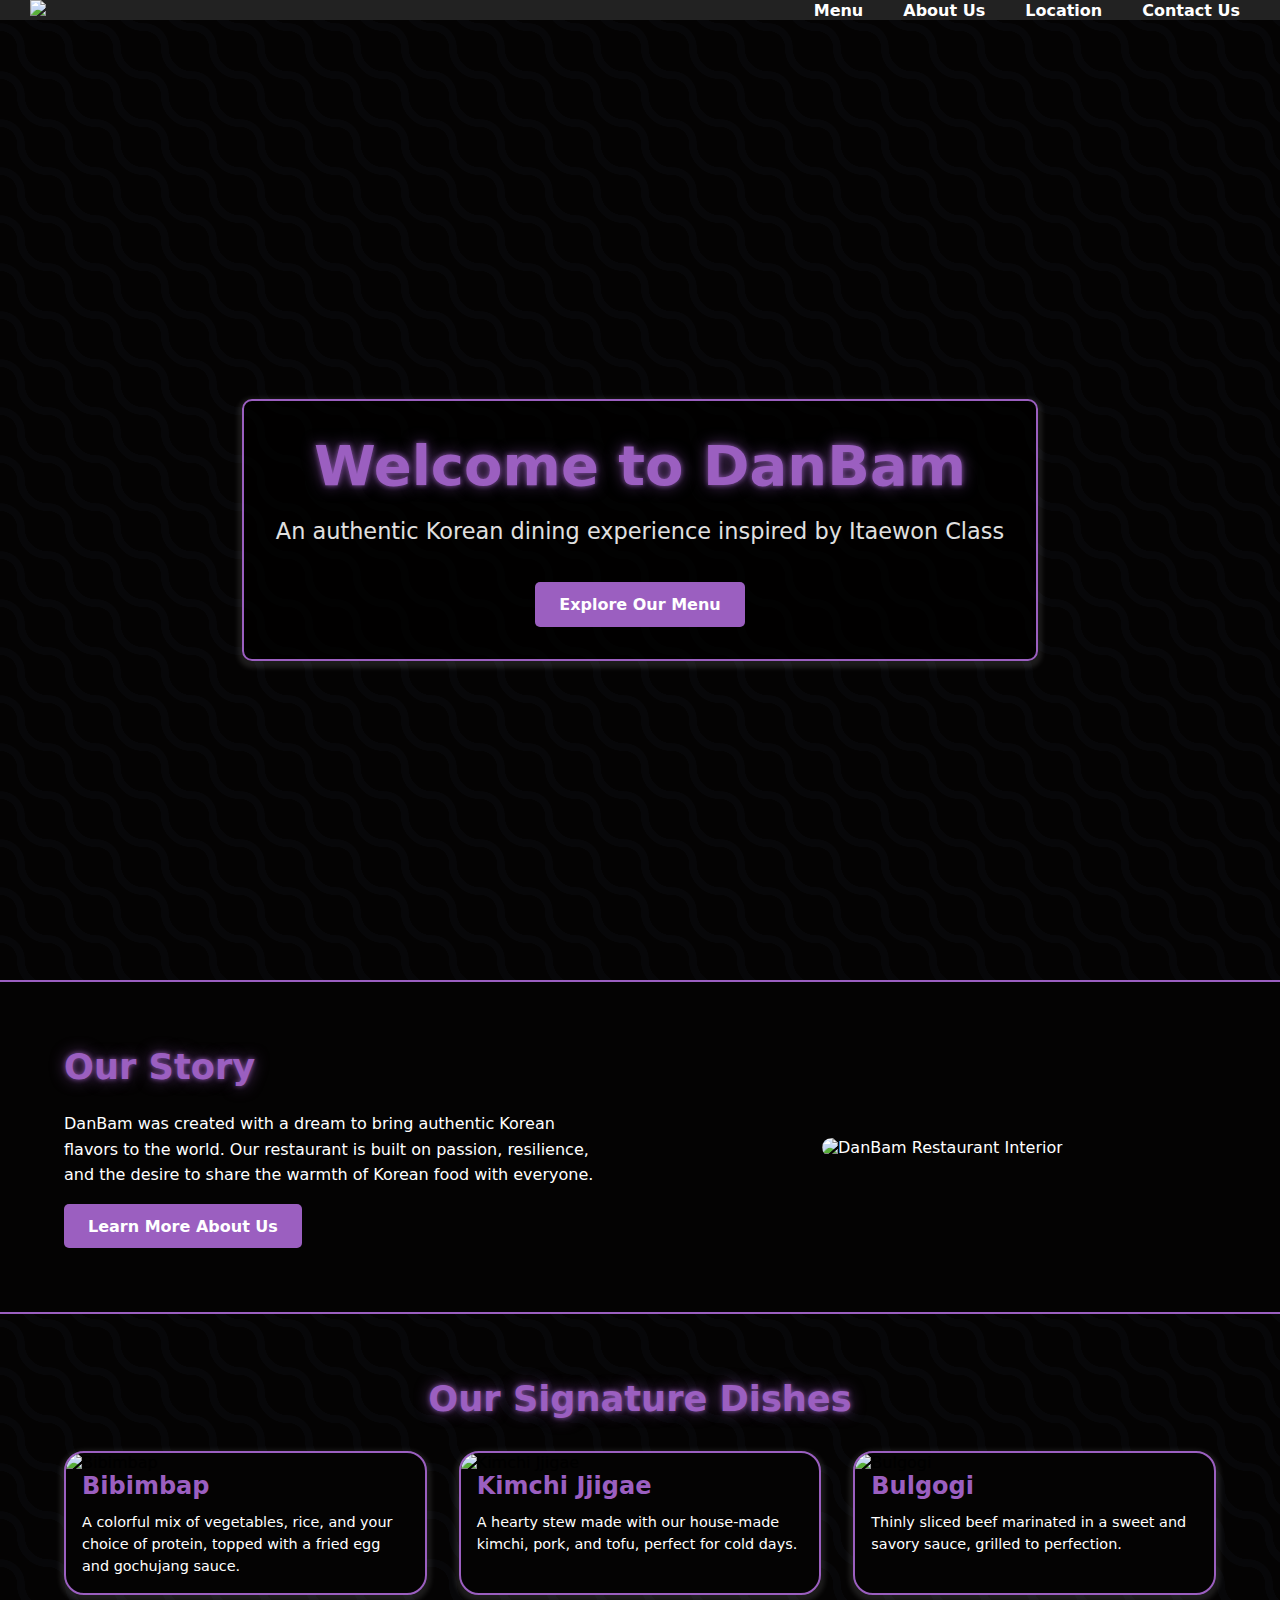
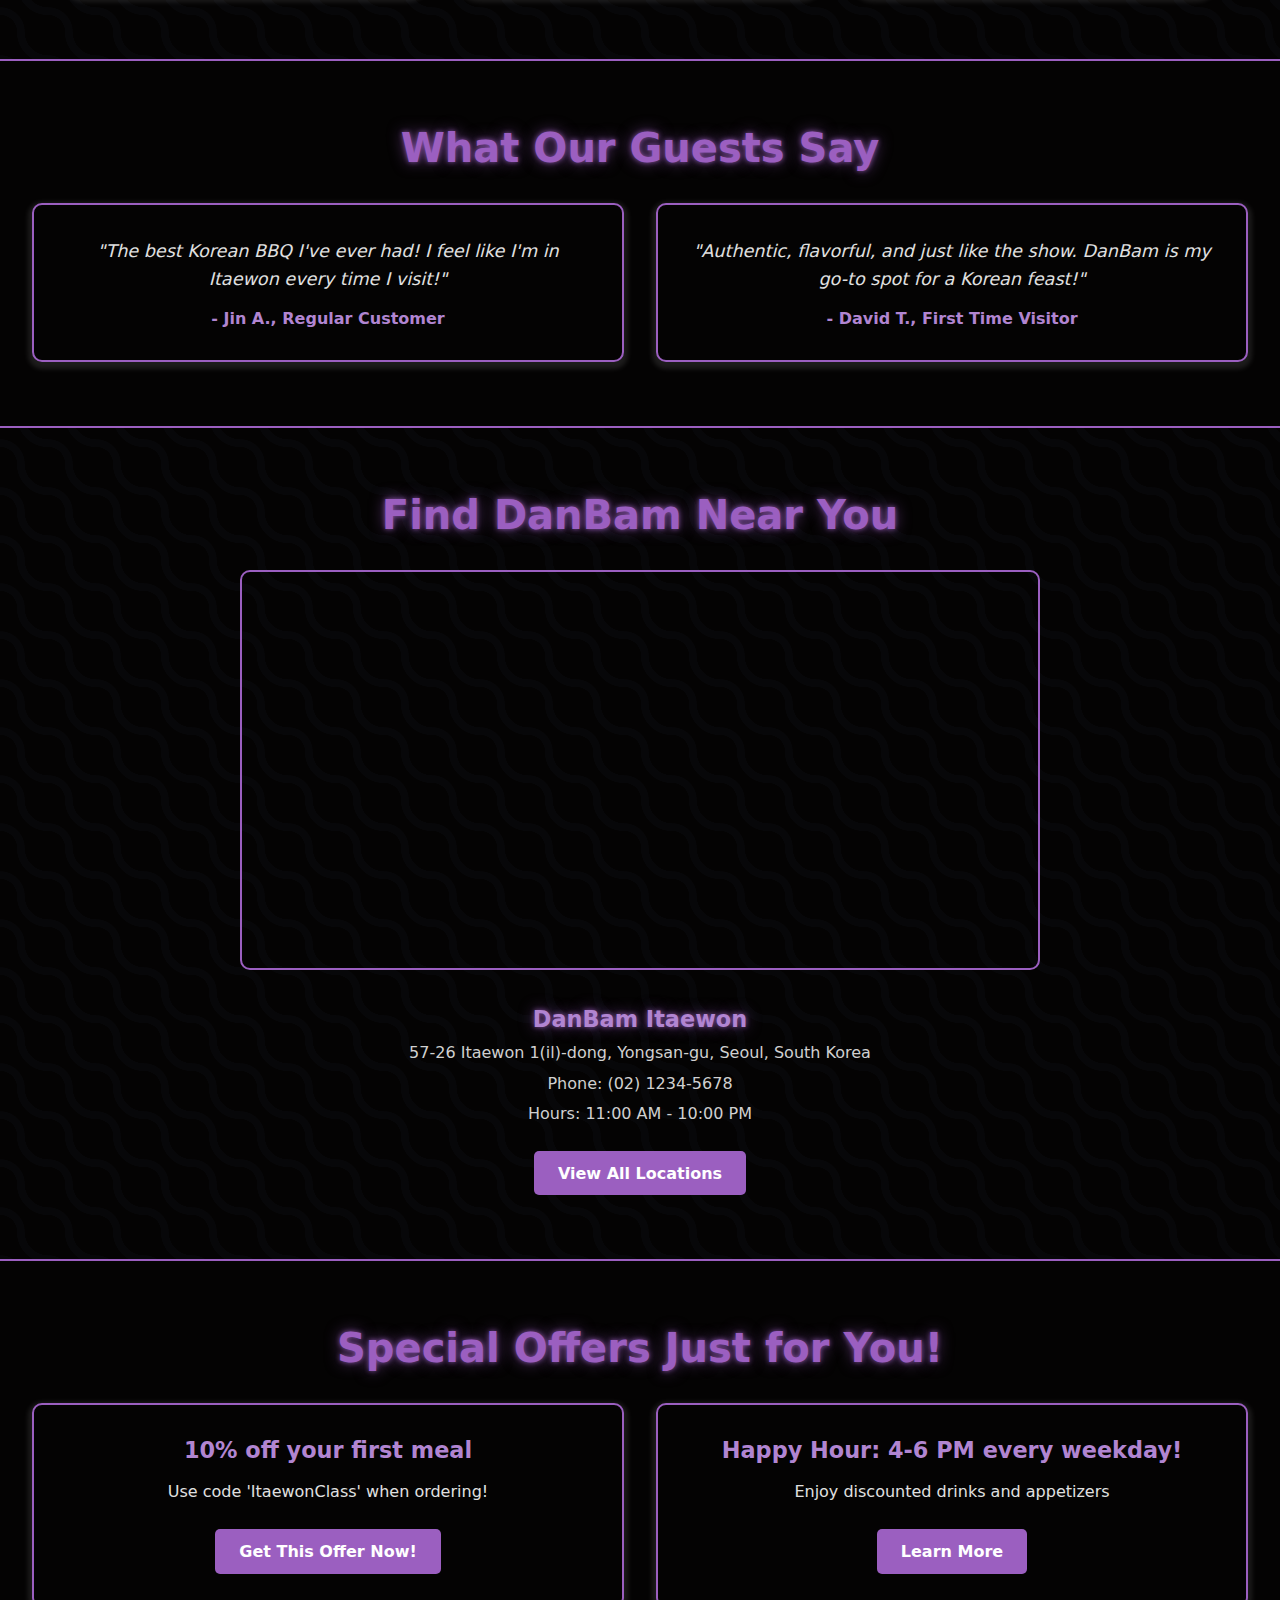
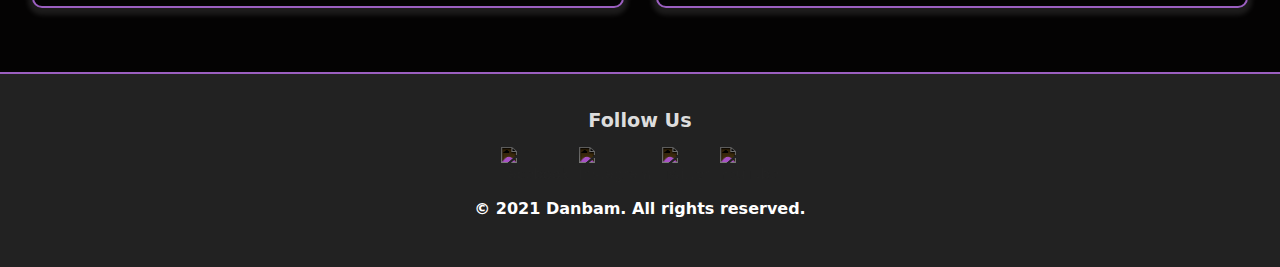
==== index.html @ fc8a7297 "first commit" ====
<!DOCTYPE html>
<html lang="en">
  <head>
    <meta charset="UTF-8" />
    <meta name="viewport" content="width=device-width, initial-scale=1.0" />
    <link rel="stylesheet" href="Style/global.css" />
    <link rel="stylesheet" href="Style/home.css" />
    <link rel="shortcut icon" href="Assets/logo/Danbam Logo.svg" />
    <script src="script/toggleMenu.js" defer></script>
    <script src="https://code.jquery.com/jquery-3.6.0.min.js"></script>
    <script src="https://unpkg.com/lenis@1.1.16/dist/lenis.min.js"></script>
    <title>Danbam</title>
  </head>
  <body>
    <header>
      <div class="logo">
        <a href="index.html">
          <img src="assets/logo/Danbam Logo.svg" />
        </a>
      </div>
      <button class="menu-toggle" aria-label="Toggle navigation">
        <img src="Assets/icon/menu.svg" alt="Menu Icon" />
      </button>
      <nav class="nav-container">
        <ul class="nav-menu">
          <li>
            <a href="menu.html">Menu</a>
            <ul class="dropdown">
              <li><a href="main-dish.html">Main Dish</a></li>
              <li><a href="desserts.html">Desserts</a></li>
              <li><a href="beverages.html">Beverages</a></li>
            </ul>
          </li>
          <li><a href="about.html">About Us</a></li>
          <li><a href="location.html">Location</a></li>
          <li><a href="contact.html">Contact Us</a></li>
        </ul>
      </nav>
    </header>
    <main>
      <section class="hero">
        <div class="hero-content">
          <h1>Welcome to DanBam</h1>
          <p>An authentic Korean dining experience inspired by Itaewon Class</p>
          <a href="menu.html" class="cta-button">Explore Our Menu</a>
        </div>
      </section>
      <section id="story" class="story">
        <div class="story-content">
          <h2>Our Story</h2>
          <p>
            DanBam was created with a dream to bring authentic Korean flavors to
            the world. Our restaurant is built on passion, resilience, and the
            desire to share the warmth of Korean food with everyone.
          </p>
          <a href="about.html" class="cta-button">Learn More About Us</a>
        </div>
        <div class="story-image">
          <img
            src="Assets/homepage/Our Team.svg"
            alt="DanBam Restaurant Interior" />
        </div>
      </section>
      <section class="signature-dishes">
        <h2>Our Signature Dishes</h2>
        <div class="dish-carousel">
          <div class="dish-card">
            <img src="assets/menu/Bibimbap.svg" alt="Bibimbap" />
            <h3>Bibimbap</h3>
            <p>
              A colorful mix of vegetables, rice, and your choice of protein,
              topped with a fried egg and gochujang sauce.
            </p>
          </div>
          <div class="dish-card">
            <img src="Assets/menu/Kimchi Jjigae.svg" alt="Kimchi Jjigae" />
            <h3>Kimchi Jjigae</h3>
            <p>
              A hearty stew made with our house-made kimchi, pork, and tofu,
              perfect for cold days.
            </p>
          </div>
          <div class="dish-card">
            <img src="Assets/menu/Bulgogi.svg" alt="Bulgogi" />
            <h3>Bulgogi</h3>
            <p>
              Thinly sliced beef marinated in a sweet and savory sauce, grilled
              to perfection.
            </p>
          </div>
        </div>
      </section>
      <section id="testimonials" class="testimonials">
        <h2>What Our Guests Say</h2>
        <div class="testimonial-grid">
          <div class="testimonial">
            <p>
              "The best Korean BBQ I've ever had! I feel like I'm in Itaewon
              every time I visit!"
            </p>
            <span class="author">- Jin A., Regular Customer</span>
          </div>
          <div class="testimonial">
            <p>
              "Authentic, flavorful, and just like the show. DanBam is my go-to
              spot for a Korean feast!"
            </p>
            <span class="author">- David T., First Time Visitor</span>
          </div>
        </div>
      </section>
      <section id="locations" class="locations">
        <h2>Find DanBam Near You</h2>
        <div class="location-content">
          <div class="map">
            <iframe
              class="map-location"
              src="https://www.google.com/maps/embed?pb=!1m18!1m12!1m3!1d3163.8731368677613!2d126.98427758425261!3d37.53448769997188!2m3!1f0!2f0!3f0!3m2!1i1024!2i768!4f13.1!3m3!1m2!1s0x357ca2362b698457%3A0xafc4935888e3b85f!2s1%2C%2057-26%20Itaewon-dong%2C%20Yongsan%20District%2C%20Seoul%2C%20South%20Korea!5e0!3m2!1sen!2sid!4v1731831829047!5m2!1sen!2sid"
              allowfullscreen=""
              loading="lazy"></iframe>
          </div>
          <div class="location-list">
            <div class="location">
              <h3>DanBam Itaewon</h3>
              <p>57-26 Itaewon 1(il)-dong, Yongsan-gu, Seoul, South Korea</p>
              <p>Phone: (02) 1234-5678</p>
              <p>Hours: 11:00 AM - 10:00 PM</p>
            </div>
            <a href="location.html" class="cta-button">View All Locations</a>
          </div>
        </div>
      </section>
      <section id="offers" class="offers">
        <h2>Special Offers Just for You!</h2>
        <div class="offer-grid">
          <div class="offer">
            <h3>10% off your first meal</h3>
            <p>Use code 'ItaewonClass' when ordering!</p>
            <a href="#" class="cta-button">Get This Offer Now!</a>
          </div>
          <div class="offer">
            <h3>Happy Hour: 4-6 PM every weekday!</h3>
            <p>Enjoy discounted drinks and appetizers</p>
            <a href="#" class="cta-button">Learn More</a>
          </div>
        </div>
      </section>
    </main>
    <footer>
      <div class="footer-container">
        <div class="footer-section social-media">
          <h4>Follow Us</h4>
          <ul>
            <li>
              <a href="https://www.facebook.com/"
                ><img src="assets/icon/facebook.svg" alt="Facebook"
              /></a>
            </li>
            <li>
              <a href="https://www.instagram.com"
                ><img src="assets/icon/instagram.svg" alt="Instagram"
              /></a>
            </li>
            <li>
              <a href="https://www.twitter.com"
                ><img src="assets/icon/twitter.svg" alt="Twitter"
              /></a>
            </li>
            <li>
              <a href="https://www.youtube.com"
                ><img src="assets/icon/youtube.svg" alt="YouTube"
              /></a>
            </li>
          </ul>
        </div>
      </div>
      <div class="footer-bottom">
        <p>&copy; 2021 Danbam. All rights reserved.</p>
      </div>
    </footer>
  </body>
</html>
---- Style/global.css ----
* {
  margin: 0;
  padding: 0;
  box-sizing: border-box;
}

main {
  flex: 1;
}

html,
body {
  padding-top: 40px;
  height: 100%;
  margin: 0;
  display: flex;
  flex-direction: column;
  font-family: system-ui, -apple-system, BlinkMacSystemFont, "Segoe UI", Roboto,
    Oxygen, Ubuntu, Cantarell, "Open Sans", "Helvetica Neue", sans-serif;
}

body {
  background: radial-gradient(
      circle at bottom left,
      transparent 25%,
      #070709 25.5%,
      #070709 36%,
      transparent 37%,
      transparent 100%
    ),
    radial-gradient(
      circle at top right,
      transparent 34%,
      #070709 34.5%,
      #070709 45.5%,
      transparent 46%,
      transparent 100%
    );
  background-size: 3em 3em;
  background-color: #040303;
  opacity: 1;
}

header {
  position: fixed;
  top: 0;
  left: 0;
  width: 100%;
  z-index: 1000;
  display: flex;
  justify-content: space-between;
  align-items: center;
  padding-left: 30px;
  padding-right: 30px;
  background-color: rgba(34, 34, 34, 1);
  transition: background-color 0.3s;
  color: #fff;
}

header.transparent {
  background-color: transparent;
}

header .logo img {
  max-height: 85px;
  width: auto;
  cursor: pointer;
}

.menu-toggle {
  display: none;
  background-color: #8c52ff;
  border: none;
  border-radius: 100%;
  padding: 10px;
  cursor: pointer;
  width: 50px;
  height: 50px;
  justify-content: center;
  align-items: center;
}

.menu-toggle img {
  width: 24px;
  height: 24px;
  filter: invert(1);
}

.nav-container {
  display: flex;
}

.nav-menu {
  list-style-type: none;
  display: flex;
  gap: 20px;
}

.nav-menu li {
  position: relative;
}

.nav-menu li a {
  color: #fff;
  text-decoration: none;
  font-weight: bold;
  padding: 5px 10px;
  transition: color 0.3s;
}

.nav-menu li a:hover {
  color: #9b5fc0;
}

.nav-menu li .dropdown {
  display: none;
  position: absolute;
  background-color: #333;
  top: 130%;
  left: 0;
  min-width: 160px;
  list-style: none;
  padding: 0;
  border-radius: 4px;
  z-index: 1000;
}

.nav-menu li:hover .dropdown {
  display: block;
}

.nav-menu li .dropdown li a {
  padding: 10px 20px;
  display: block;
  color: #fff;
}

.nav-menu li .dropdown li a:hover {
  background-color: #444;
  color: #9b5fc0;
}

footer {
  background-color: #222;
  color: #fff;
  padding: 30px 15px;
  text-align: center;
  margin-top: auto;
}

.footer-container {
  display: flex;
  justify-content: space-around;
  align-items: flex-start;
  padding: 5px 30px;
}

.footer-section {
  max-width: 200px;
}

.footer-section h4 {
  font-size: 1.2em;
  margin-bottom: 10px;
  color: #ddd;
}

.footer-section ul {
  list-style: none;
  padding: 0;
  font-size: 0.9em;
  line-height: 1.6;
  color: #ddd;
}

.footer-section ul li {
  margin: 5px 0;
}

.footer-section ul li a {
  color: #ddd;
  text-decoration: none;
  transition: color 0.3s;
}

.footer-section ul li a:hover {
  color: #9b5fc0;
}

.social-media ul {
  display: flex;
  justify-content: center;
  gap: 10px;
}

.social-media ul li {
  list-style: none;
}

.social-media ul li a img {
  width: 24px;
  height: 24px;
  filter: invert(1);
  transition: filter 0.3s;
}

.social-media ul li a img:hover {
  filter: invert(30%) sepia(100%) saturate(1000%) hue-rotate(250deg);
}

.footer-bottom {
  text-align: center;
  font-weight: bold;
  font-size: 14px;
}

@media only screen and (max-width: 1080px) {
  .nav-container {
    display: none;
    flex-direction: column;
    align-items: center;
    background-color: #333;
    position: absolute;
    top: 80px;
    right: 30px;
    width: 220px;
    border-radius: 8px;
    box-shadow: 0 4px 8px rgba(0, 0, 0, 0.2);
    padding: 10px;
    z-index: 100;
  }

  .menu-toggle {
    display: flex;
  }

  .nav-container.show {
    display: flex;
  }

  .nav-menu {
    flex-direction: column;
    gap: 5px;
    width: 100%;
  }

  .nav-menu li {
    width: 100%;
  }

  .nav-menu li a {
    color: #fff;
    padding: 5px 10px;
    display: block;
    text-align: left;
  }

  .nav-menu li .dropdown {
    display: block;
    position: static;
    border-radius: 4px;
    width: 100%;
  }

  .nav-menu li .dropdown li a {
    padding: 6px 30px;
    font-weight: normal;
    color: #f4f4f4;
    display: block;
  }

  .nav-menu li .dropdown li a:hover {
    background-color: #555;
    color: #9b5fc0;
  }

  .footer-container {
    flex-direction: column;
    align-items: center;
  }

  .footer-section {
    max-width: 100%;
    text-align: center;
  }
}
---- Style/home.css ----
.hero {
  height: 100vh;
  display: flex;
  align-items: center;
  justify-content: center;
  text-align: center;
  background-image: url("../Assets/homepage/Hero section.svg");
  background-size: cover;
  background-position: center;
  color: #fff;
}

.hero-content {
  background-color: rgba(0, 0, 0, 0.7);
  padding: 2rem;
  border-radius: 10px;
}

.hero h1 {
  font-size: 3.5rem;
  margin-bottom: 1rem;
  color: #9b5fc0;
  text-shadow: 0 0 5px rgba(155, 95, 192, 0.8), 0 0 15px rgba(155, 95, 192, 0.6);
  animation: glowPurple 3s ease-in-out infinite alternate;
}

.hero p {
  font-size: 1.4rem;
  margin-bottom: 2rem;
  color: #e0e0e0;
}

.story {
  display: flex;
  padding: 4rem 5%;
  background-color: #040303;
  color: #fff;
  align-items: center;
  border-top: 2px solid transparent;
  border-bottom: 2px solid transparent;
  border-color: #9b5fc0;
}

.story-content {
  flex: 1;
  padding-right: 5%;
}

.story-image {
  flex: 1;
  max-width: 50%;
  display: flex;
  justify-content: center;
  align-items: center;
}

.story-image img {
  max-width: 100%;
  height: auto;
  border-radius: 10px;
}

.signature-dishes {
  padding: 4rem 5%;
}

.signature-dishes h2 {
  text-align: center;
  margin-bottom: 2rem;
}

.dish-carousel {
  display: grid;
  grid-template-columns: repeat(auto-fit, minmax(200px, 1fr));
  gap: 2rem;
}

.dish-card {
  flex: 0 0 300px;
  background-color: #040303;
  border-radius: 20px;
  overflow: hidden;
  box-shadow: 0 4px 6px rgba(0, 0, 0, 0.1);
}

.dish-card img {
  width: 100%;
  height: 200px;
  object-fit: cover;
}

.dish-card h3,
.dish-card p {
  padding: 0 1rem;
}

.dish-card h3 {
  font-size: 1.5rem;
  color: #9b5fc0;
  margin-bottom: 0.75rem;
}

.dish-card p {
  font-size: 0.9rem;
  line-height: 1.5;
  color: white;
}

.testimonials {
  background-color: #040303;
  padding: 4rem 2rem;
  text-align: center;
  color: #fff;
  border-top: 2px solid transparent;
  border-bottom: 2px solid transparent;
  border-color: #9b5fc0;
}

.testimonials h2 {
  font-size: 2.5rem;
  margin-bottom: 2rem;
  color: #9b5fc0;
}

.testimonial-grid {
  display: grid;
  grid-template-columns: repeat(auto-fit, minmax(300px, 1fr));
  gap: 2rem;
  margin-top: 2rem;
}

.testimonial {
  background-color: #040303;
  padding: 2rem;
  border-radius: 10px;
  box-shadow: 0 4px 6px rgba(0, 0, 0, 0.1);
}

.testimonial p {
  font-size: 1.1rem;
  font-style: italic;
  margin-bottom: 1rem;
  color: #e0e0e0;
}

.testimonial .author {
  font-size: 1rem;
  font-weight: bold;
  color: #b185d1;
}

.locations {
  padding: 4rem 5%;
  color: #fff;
}

.locations h2 {
  font-size: 2.5rem;
  margin-bottom: 2rem;
  color: #9b5fc0;
  text-align: center;
}

.location-content {
  display: flex;
  flex-direction: column;
  align-items: center;
  margin-top: 2rem;
}

.map {
  width: 100%;
  max-width: 800px;
  margin-bottom: 2rem;
}

.map-location {
  width: 100%;
  height: 400px;
  border-radius: 10px;
  border: 2px solid #9b5fc0;
}

.location-list {
  width: 100%;
  max-width: 600px;
  text-align: center;
}

.location {
  margin-bottom: 1.5rem;
}

.location h3 {
  font-size: 1.4rem;
  color: #b185d1;
  margin-bottom: 0.5rem;
  text-shadow: 0 0 5px rgba(155, 95, 192, 0.8), 0 0 15px rgba(155, 95, 192, 0.6);
  animation: glowPurple 3s ease-in-out infinite alternate;
}
.location p {
  font-size: 1rem;
  color: #d0d0d0;
  margin-bottom: 0.3rem;
}

.offers {
  background-color: #040303;
  padding: 4rem 2rem;
  text-align: center;
  color: #fff;
  border-top: 2px solid transparent;
  border-bottom: 2px solid transparent;
  border-color: #9b5fc0;
}

.offers h2 {
  font-size: 2.5rem;
  margin-bottom: 2rem;
  color: #9b5fc0;
}

.offer-grid {
  display: grid;
  grid-template-columns: repeat(auto-fit, minmax(300px, 1fr));
  gap: 2rem;
  margin-top: 2rem;
}

.offer {
  background-color: #040303;
  padding: 2rem;
  border-radius: 10px;
  box-shadow: 0 4px 6px rgba(0, 0, 0, 0.1);
}

.offer h3 {
  font-size: 1.4rem;
  color: #b185d1;
  margin-bottom: 1rem;
}

.offer p {
  font-size: 1rem;
  color: #e0e0e0;
  margin-bottom: 1.5rem;
}

.cta-button {
  display: inline-block;
  background-color: #9b5fc0;
  color: #fff;
  padding: 0.8rem 1.5rem;
  text-decoration: none;
  border-radius: 5px;
  font-weight: bold;
  font-size: 1rem;
  transition: background-color 0.3s ease;
}

.cta-button:hover {
  background-color: #8c52ff;
}

.hero-content,
.dish-card,
.testimonial,
.offer {
  box-shadow: 0 3px 5px 4px rgba(255, 255, 255, 0.1);
  border: 2px solid transparent;
  border-color: #9b5fc0;
  transition: box-shadow 0.3s ease;
}

.hero-content:hover,
.dish-card:hover,
.testimonial:hover,
.offer:hover {
  box-shadow: 0 12px 20px 4px rgba(255, 255, 255, 0.2);
}

h2 {
  font-size: 2.2rem;
  color: #9b5fc0;
  text-shadow: 0 0 5px rgba(155, 95, 192, 0.8), 0 0 15px rgba(155, 95, 192, 0.6);
  animation: glowPurple 3s ease-in-out infinite alternate;
  margin-bottom: 1.5rem;
}

p {
  font-size: 1rem;
  line-height: 1.6;
  margin-bottom: 1rem;
}

@keyframes glowPurple {
  0% {
    text-shadow: 0 0 5px rgba(155, 95, 192, 0.8),
      0 0 15px rgba(155, 95, 192, 0.6);
  }
  50% {
    text-shadow: 0 0 10px rgba(155, 95, 192, 0.8),
      0 0 20px rgba(155, 95, 192, 0.6);
  }
  100% {
    text-shadow: 0 0 5px rgba(155, 95, 192, 0.8),
      0 0 15px rgba(155, 95, 192, 0.6);
  }
}

@media (max-width: 1080px) {
  .dish-card {
    max-width: 250px;
  }

  h2 {
    font-size: 2rem;
  }

  p {
    font-size: 0.95rem;
  }
}

@media (max-width: 768px) {
  .story,
  .location-content {
    flex-direction: column;
    justify-content: center;
  }

  .story-content,
  .story-image,
  .map,
  .location-list {
    width: 100%;
    max-width: 100%;
    margin-right: 0;
    margin-bottom: 2rem;
  }

  .hero h1 {
    font-size: 2rem;
  }

  .hero p {
    font-size: 1rem;
  }

  .story,
  .location-content {
    flex-direction: column;
    align-items: center;
  }

  .story-content,
  .story-image,
  .map,
  .location-list {
    width: 100%;
    max-width: 100%;
    margin-right: 0;
    margin-bottom: 2rem;
  }

  .story-image img {
    max-width: 100%;
    height: auto;
  }

  .location h3,
  .offer h3 {
    font-size: 1.2rem;
  }

  .location p,
  .offer p,
  .testimonial p {
    font-size: 0.9rem;
  }

  .map-location {
    height: 300px;
  }

  .story-image,
  .map {
    max-width: 100%;
  }

  .dish-carousel,
  .testimonial-carousel {
    display: grid;
    grid-template-columns: repeat(auto-fit, minmax(200px, 1fr));
    gap: 1rem;
  }

  .dish-card,
  .testimonial-card {
    max-width: 100%;
  }

  h2 {
    font-size: 1.6rem;
  }

  p {
    font-size: 0.9rem;
  }
}
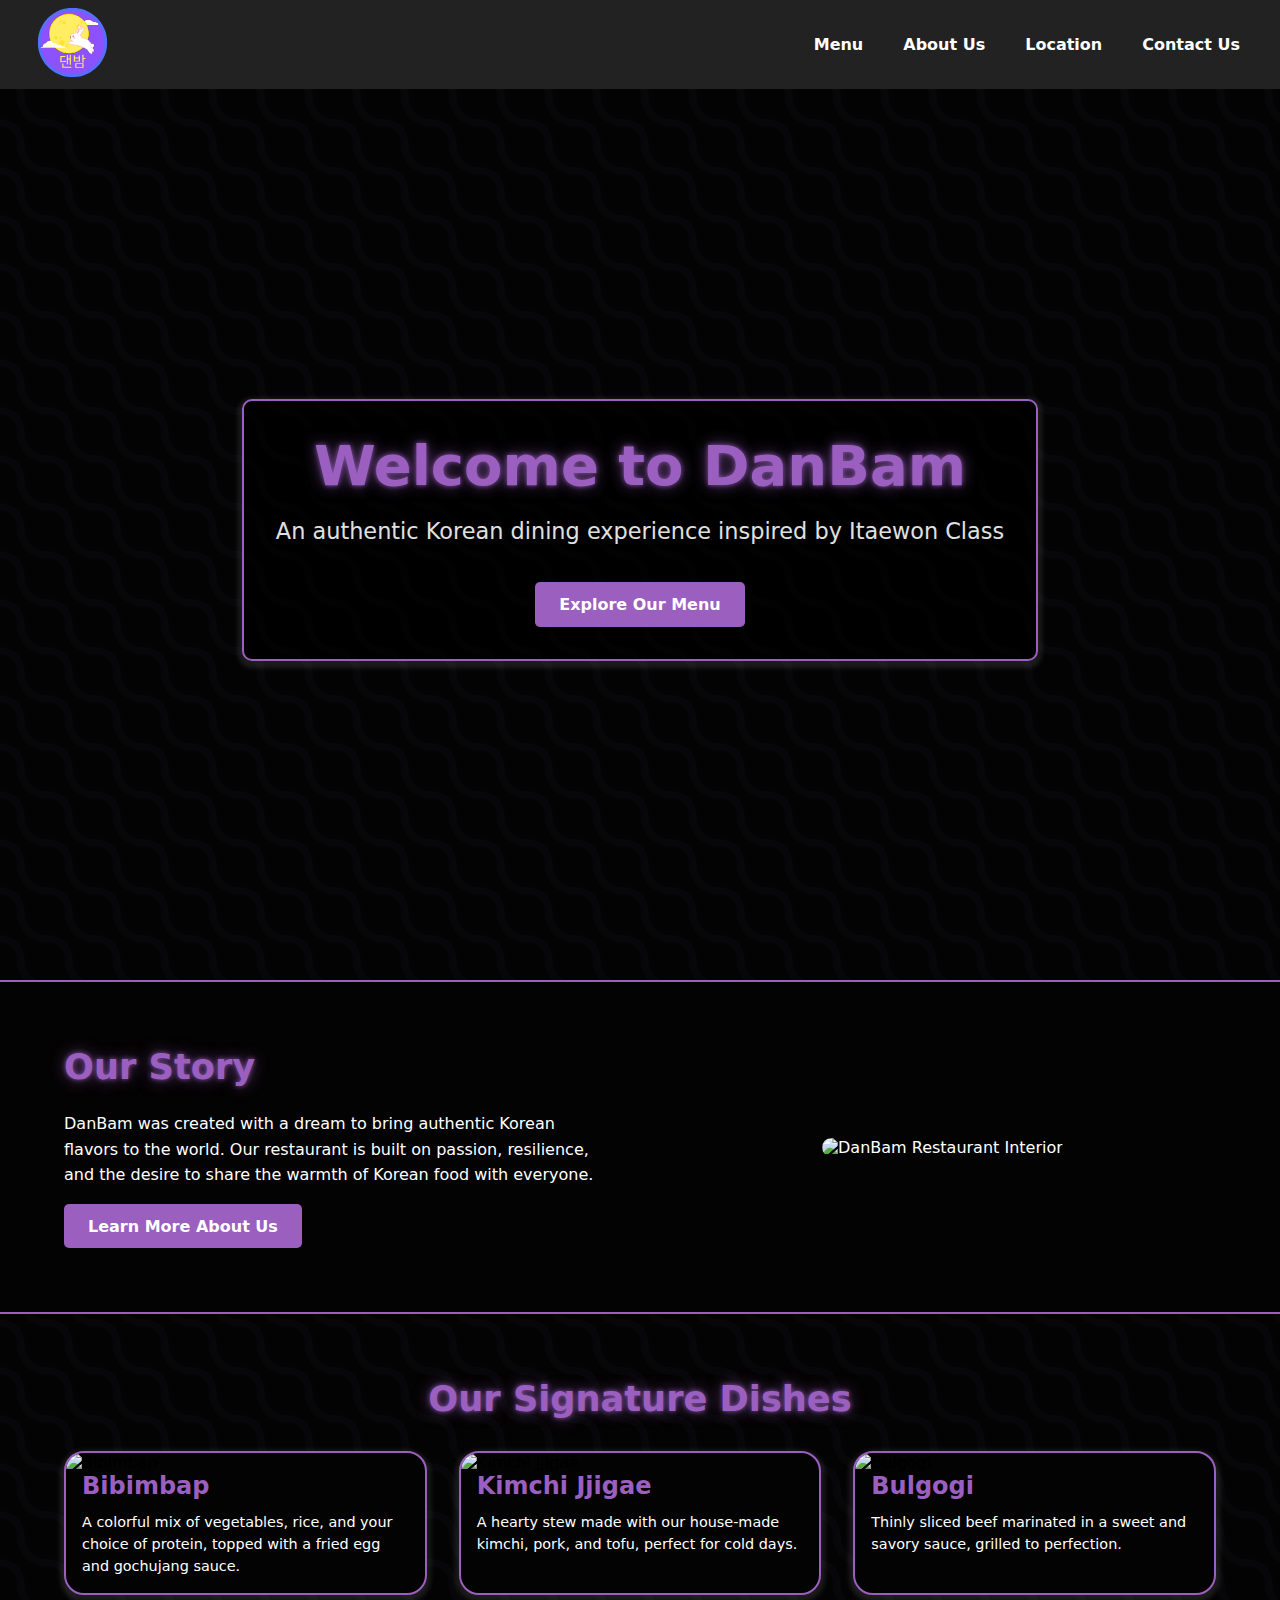
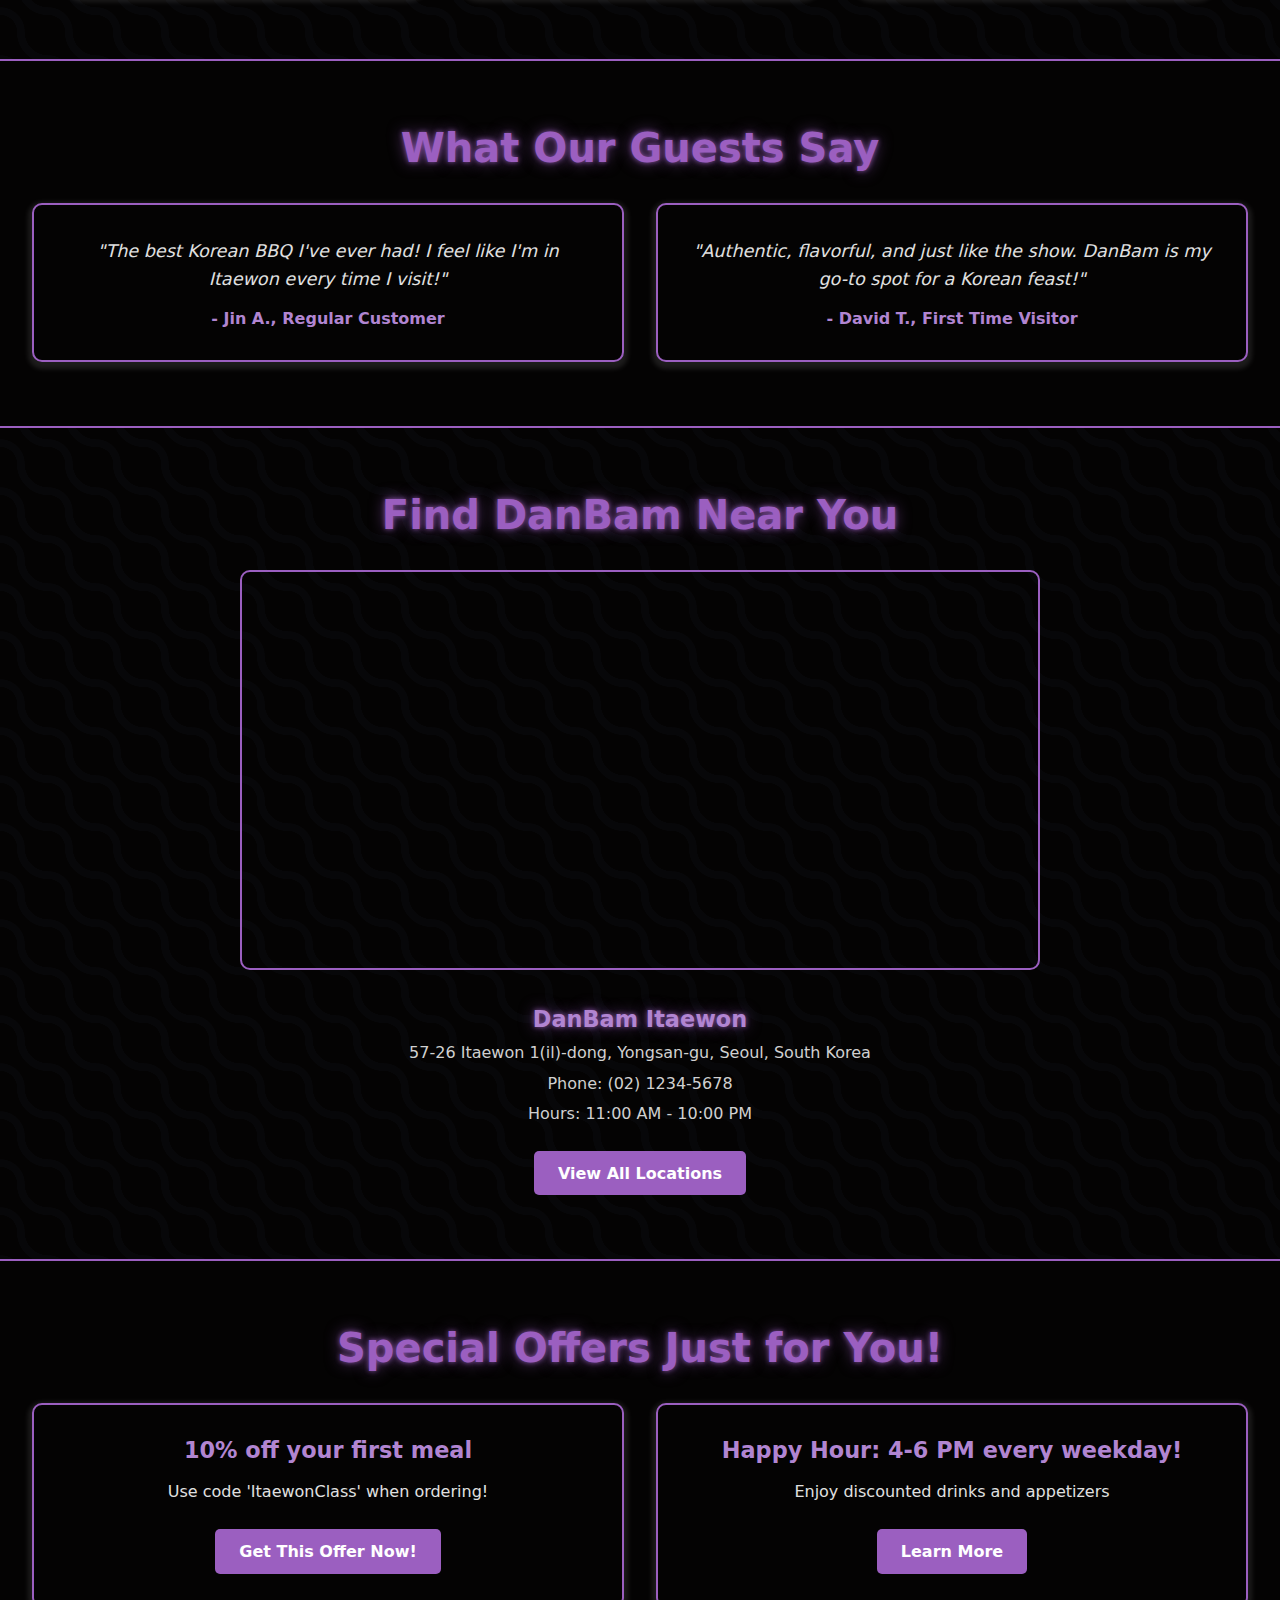
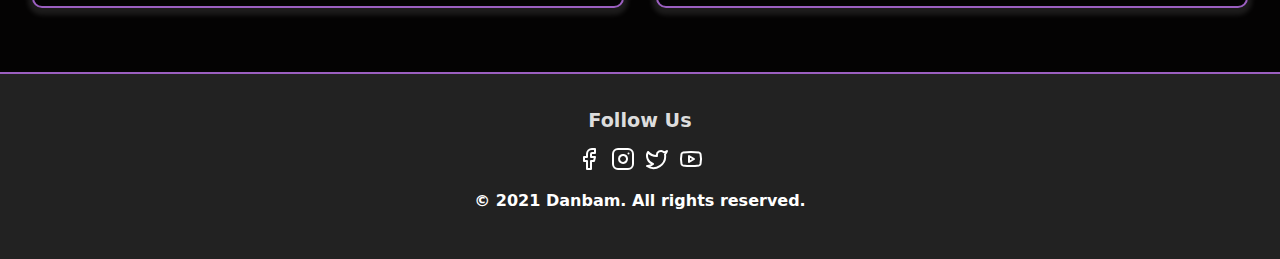
==== commit 02524cef: "Fix assets image" ====
--- a/index.html
+++ b/index.html
@@ -15,7 +15,7 @@
     <header>
       <div class="logo">
         <a href="index.html">
-          <img src="assets/logo/Danbam Logo.svg" />
+          <img src="Assets/logo/Danbam Logo.svg" />
         </a>
       </div>
       <button class="menu-toggle" aria-label="Toggle navigation">
@@ -65,7 +65,7 @@
         <h2>Our Signature Dishes</h2>
         <div class="dish-carousel">
           <div class="dish-card">
-            <img src="assets/menu/Bibimbap.svg" alt="Bibimbap" />
+            <img src="Assets/menu/Bibimbap.svg" alt="Bibimbap" />
             <h3>Bibimbap</h3>
             <p>
               A colorful mix of vegetables, rice, and your choice of protein,
@@ -153,22 +153,22 @@
           <ul>
             <li>
               <a href="https://www.facebook.com/"
-                ><img src="assets/icon/facebook.svg" alt="Facebook"
+                ><img src="Assets/icon/facebook.svg" alt="Facebook"
               /></a>
             </li>
             <li>
               <a href="https://www.instagram.com"
-                ><img src="assets/icon/instagram.svg" alt="Instagram"
+                ><img src="Assets/icon/instagram.svg" alt="Instagram"
               /></a>
             </li>
             <li>
               <a href="https://www.twitter.com"
-                ><img src="assets/icon/twitter.svg" alt="Twitter"
+                ><img src="Assets/icon/twitter.svg" alt="Twitter"
               /></a>
             </li>
             <li>
               <a href="https://www.youtube.com"
-                ><img src="assets/icon/youtube.svg" alt="YouTube"
+                ><img src="Assets/icon/youtube.svg" alt="YouTube"
               /></a>
             </li>
           </ul>
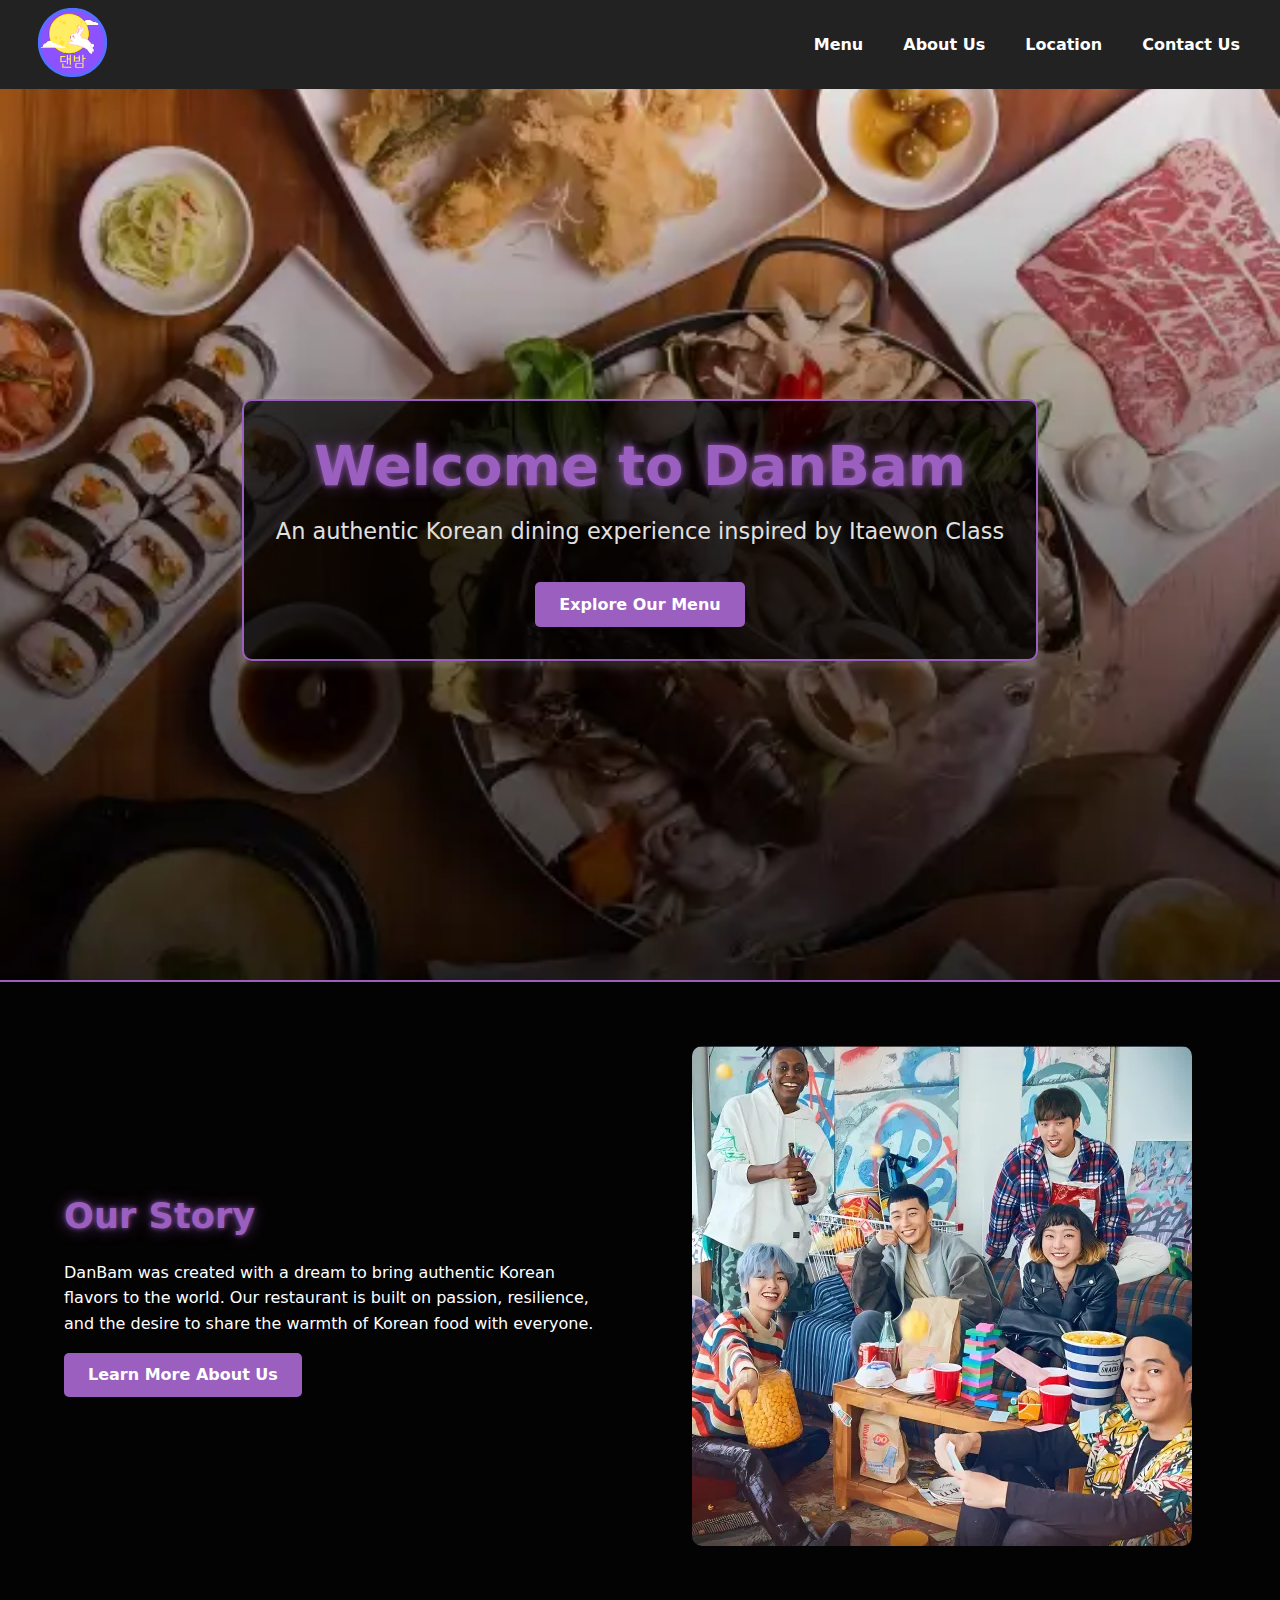
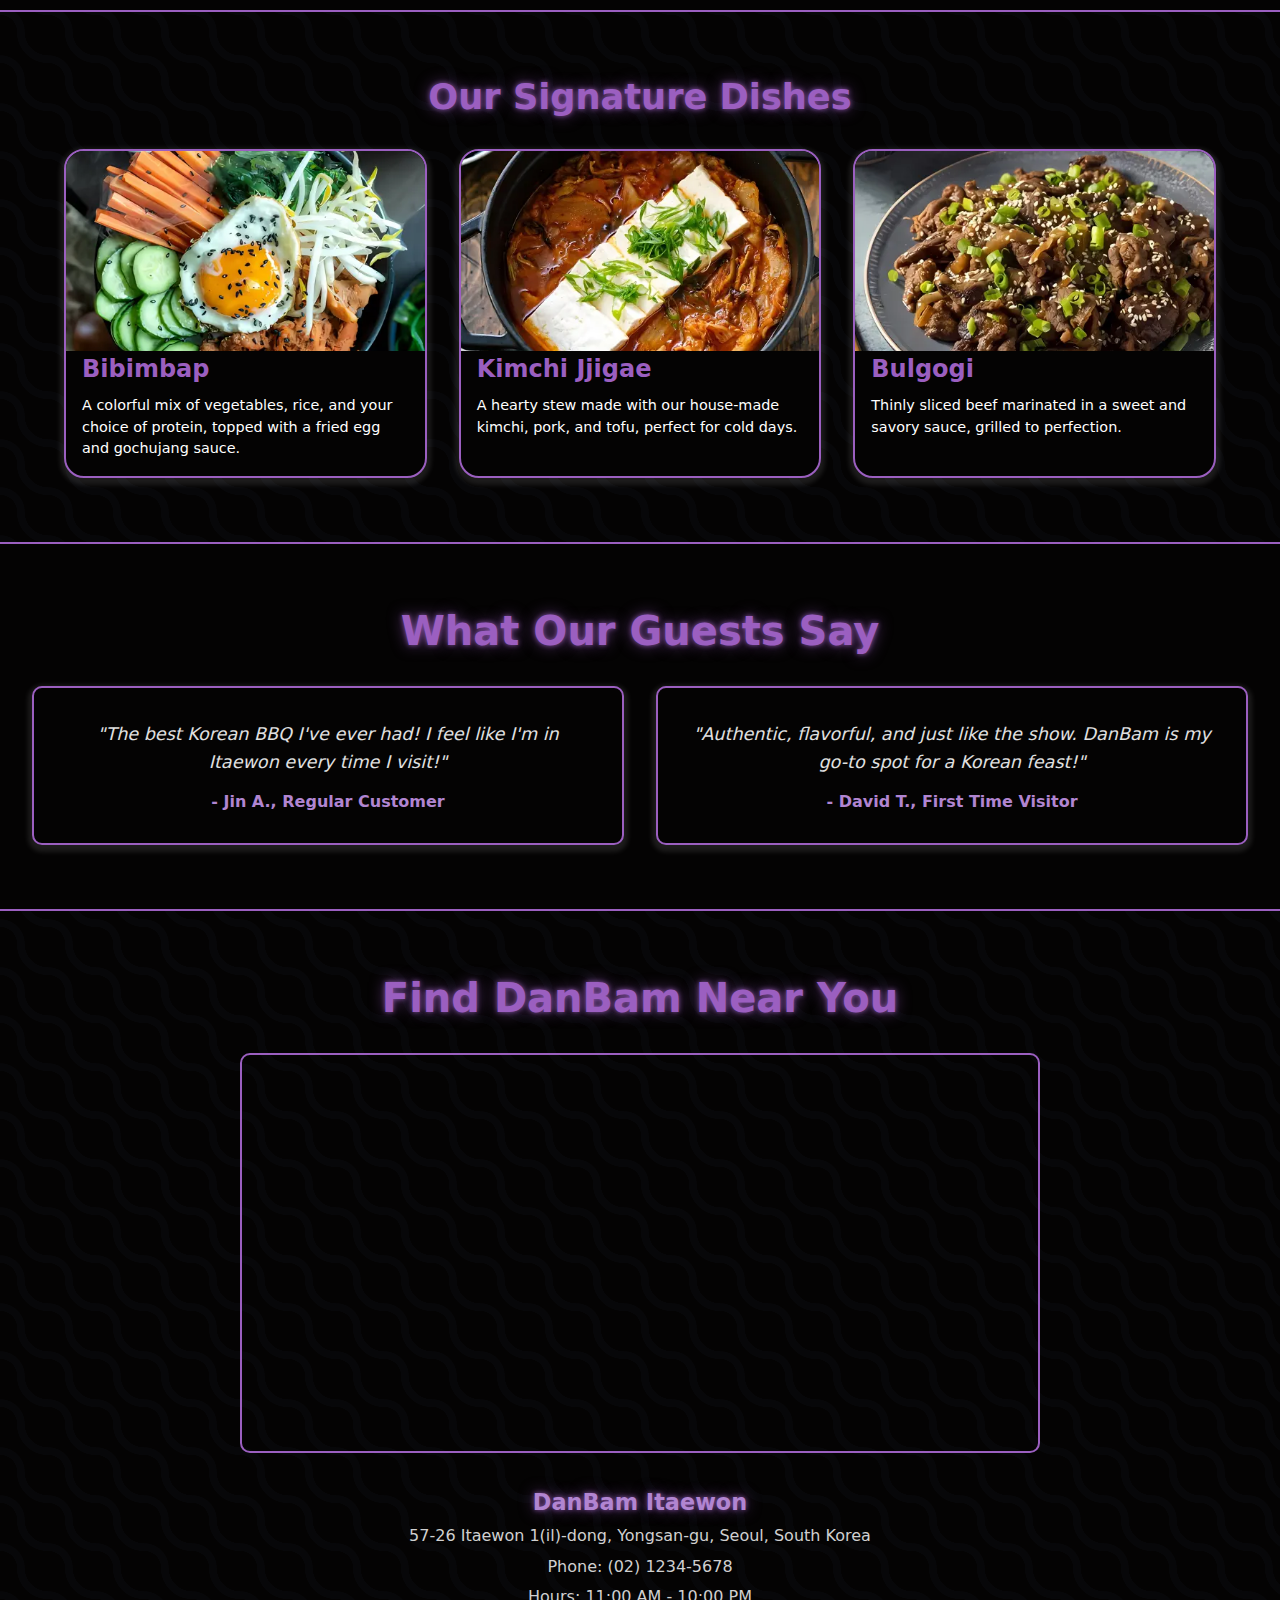
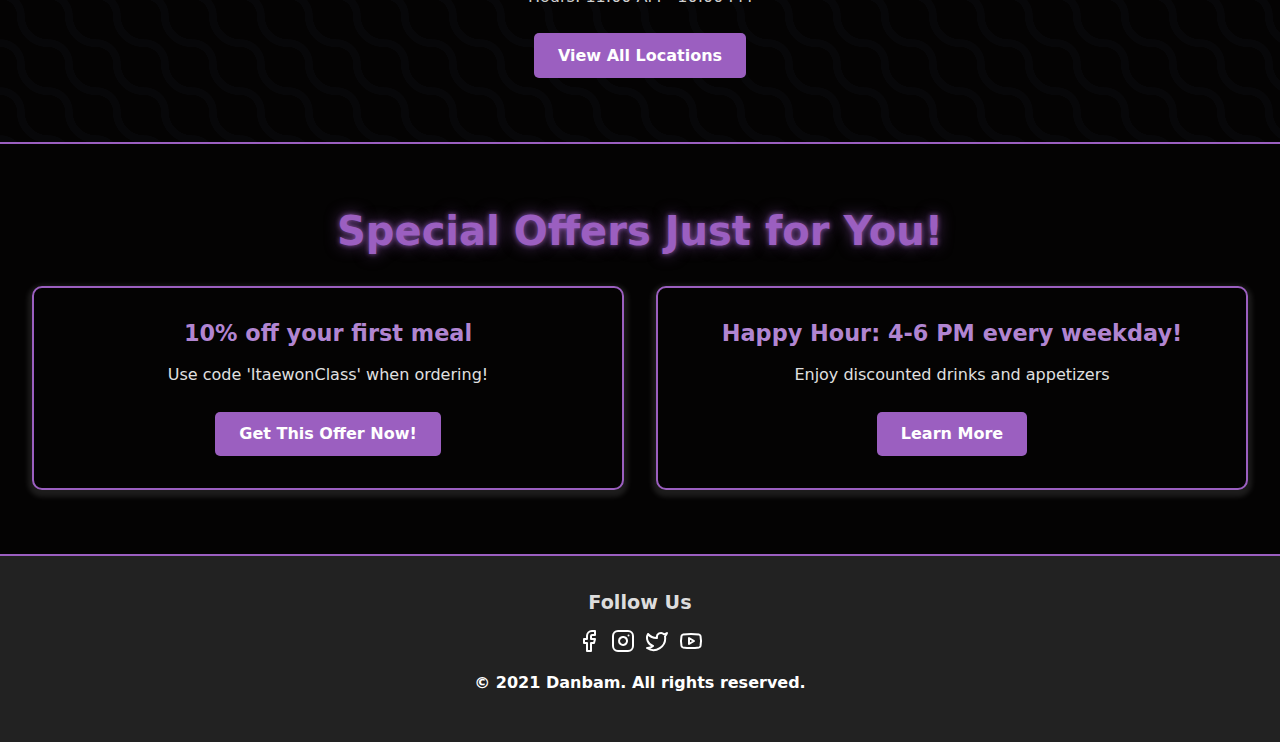
==== commit 745823b2: "Add new WebP images for menu items and update references in HTML and CSS files" ====
--- a/index.html
+++ b/index.html
@@ -8,7 +8,7 @@
     <link rel="shortcut icon" href="Assets/logo/Danbam Logo.svg" />
     <script src="script/toggleMenu.js" defer></script>
     <script src="https://code.jquery.com/jquery-3.6.0.min.js"></script>
-    <script src="https://unpkg.com/lenis@1.1.16/dist/lenis.min.js"></script>
+
     <title>Danbam</title>
   </head>
   <body>
@@ -57,7 +57,7 @@
         </div>
         <div class="story-image">
           <img
-            src="Assets/homepage/Our Team.svg"
+            src="Assets/homepage/Our Team.webp"
             alt="DanBam Restaurant Interior" />
         </div>
       </section>
@@ -65,7 +65,7 @@
         <h2>Our Signature Dishes</h2>
         <div class="dish-carousel">
           <div class="dish-card">
-            <img src="Assets/menu/Bibimbap.svg" alt="Bibimbap" />
+            <img src="Assets/menu/Bibimbap.webp" alt="Bibimbap" />
             <h3>Bibimbap</h3>
             <p>
               A colorful mix of vegetables, rice, and your choice of protein,
@@ -73,7 +73,7 @@
             </p>
           </div>
           <div class="dish-card">
-            <img src="Assets/menu/Kimchi Jjigae.svg" alt="Kimchi Jjigae" />
+            <img src="Assets/menu/Kimchi Jjigae.webp" alt="Kimchi Jjigae" />
             <h3>Kimchi Jjigae</h3>
             <p>
               A hearty stew made with our house-made kimchi, pork, and tofu,
@@ -81,7 +81,7 @@
             </p>
           </div>
           <div class="dish-card">
-            <img src="Assets/menu/Bulgogi.svg" alt="Bulgogi" />
+            <img src="Assets/menu/Bulgogi.webp" alt="Bulgogi" />
             <h3>Bulgogi</h3>
             <p>
               Thinly sliced beef marinated in a sweet and savory sauce, grilled
--- a/Style/global.css
+++ b/Style/global.css
@@ -3,11 +3,9 @@
   padding: 0;
   box-sizing: border-box;
 }
-
 main {
   flex: 1;
 }
-
 html,
 body {
   padding-top: 40px;
@@ -17,8 +15,8 @@
   flex-direction: column;
   font-family: system-ui, -apple-system, BlinkMacSystemFont, "Segoe UI", Roboto,
     Oxygen, Ubuntu, Cantarell, "Open Sans", "Helvetica Neue", sans-serif;
-}
-
+  scroll-behavior: smooth;
+}
 body {
   background: radial-gradient(
       circle at bottom left,
@@ -40,7 +38,6 @@
   background-color: #040303;
   opacity: 1;
 }
-
 header {
   position: fixed;
   top: 0;
@@ -52,21 +49,18 @@
   align-items: center;
   padding-left: 30px;
   padding-right: 30px;
-  background-color: rgba(34, 34, 34, 1);
+  background-color: rgb(34 34 34);
   transition: background-color 0.3s;
   color: #fff;
 }
-
 header.transparent {
-  background-color: transparent;
-}
-
+  background-color: #fff0;
+}
 header .logo img {
   max-height: 85px;
   width: auto;
   cursor: pointer;
 }
-
 .menu-toggle {
   display: none;
   background-color: #8c52ff;
@@ -79,39 +73,32 @@
   justify-content: center;
   align-items: center;
 }
-
 .menu-toggle img {
   width: 24px;
   height: 24px;
   filter: invert(1);
 }
-
 .nav-container {
   display: flex;
 }
-
 .nav-menu {
   list-style-type: none;
   display: flex;
   gap: 20px;
 }
-
 .nav-menu li {
   position: relative;
 }
-
 .nav-menu li a {
   color: #fff;
   text-decoration: none;
-  font-weight: bold;
+  font-weight: 700;
   padding: 5px 10px;
   transition: color 0.3s;
 }
-
 .nav-menu li a:hover {
   color: #9b5fc0;
 }
-
 .nav-menu li .dropdown {
   display: none;
   position: absolute;
@@ -124,22 +111,18 @@
   border-radius: 4px;
   z-index: 1000;
 }
-
 .nav-menu li:hover .dropdown {
   display: block;
 }
-
 .nav-menu li .dropdown li a {
   padding: 10px 20px;
   display: block;
   color: #fff;
 }
-
 .nav-menu li .dropdown li a:hover {
   background-color: #444;
   color: #9b5fc0;
 }
-
 footer {
   background-color: #222;
   color: #fff;
@@ -147,24 +130,20 @@
   text-align: center;
   margin-top: auto;
 }
-
 .footer-container {
   display: flex;
   justify-content: space-around;
   align-items: flex-start;
   padding: 5px 30px;
 }
-
 .footer-section {
   max-width: 200px;
 }
-
 .footer-section h4 {
   font-size: 1.2em;
   margin-bottom: 10px;
   color: #ddd;
 }
-
 .footer-section ul {
   list-style: none;
   padding: 0;
@@ -172,48 +151,39 @@
   line-height: 1.6;
   color: #ddd;
 }
-
 .footer-section ul li {
   margin: 5px 0;
 }
-
 .footer-section ul li a {
   color: #ddd;
   text-decoration: none;
   transition: color 0.3s;
 }
-
 .footer-section ul li a:hover {
   color: #9b5fc0;
 }
-
 .social-media ul {
   display: flex;
   justify-content: center;
   gap: 10px;
 }
-
 .social-media ul li {
   list-style: none;
 }
-
 .social-media ul li a img {
   width: 24px;
   height: 24px;
   filter: invert(1);
   transition: filter 0.3s;
 }
-
 .social-media ul li a img:hover {
   filter: invert(30%) sepia(100%) saturate(1000%) hue-rotate(250deg);
 }
-
 .footer-bottom {
   text-align: center;
-  font-weight: bold;
+  font-weight: 700;
   font-size: 14px;
 }
-
 @media only screen and (max-width: 1080px) {
   .nav-container {
     display: none;
@@ -225,60 +195,50 @@
     right: 30px;
     width: 220px;
     border-radius: 8px;
-    box-shadow: 0 4px 8px rgba(0, 0, 0, 0.2);
+    box-shadow: 0 4px 8px rgb(0 0 0 / 0.2);
     padding: 10px;
     z-index: 100;
   }
-
   .menu-toggle {
     display: flex;
   }
-
   .nav-container.show {
     display: flex;
   }
-
   .nav-menu {
     flex-direction: column;
     gap: 5px;
     width: 100%;
   }
-
   .nav-menu li {
     width: 100%;
   }
-
   .nav-menu li a {
     color: #fff;
     padding: 5px 10px;
     display: block;
     text-align: left;
   }
-
   .nav-menu li .dropdown {
     display: block;
     position: static;
     border-radius: 4px;
     width: 100%;
   }
-
   .nav-menu li .dropdown li a {
     padding: 6px 30px;
-    font-weight: normal;
+    font-weight: 400;
     color: #f4f4f4;
     display: block;
   }
-
   .nav-menu li .dropdown li a:hover {
     background-color: #555;
     color: #9b5fc0;
   }
-
   .footer-container {
     flex-direction: column;
     align-items: center;
   }
-
   .footer-section {
     max-width: 100%;
     text-align: center;
--- a/Style/home.css
+++ b/Style/home.css
@@ -4,48 +4,42 @@
   align-items: center;
   justify-content: center;
   text-align: center;
-  background-image: url("../Assets/homepage/Hero section.svg");
+  background-image: url("../Assets/homepage/Hero section.webp");
   background-size: cover;
   background-position: center;
   color: #fff;
 }
-
 .hero-content {
-  background-color: rgba(0, 0, 0, 0.7);
+  background-color: rgb(0 0 0 / 0.7);
   padding: 2rem;
   border-radius: 10px;
 }
-
 .hero h1 {
   font-size: 3.5rem;
   margin-bottom: 1rem;
   color: #9b5fc0;
-  text-shadow: 0 0 5px rgba(155, 95, 192, 0.8), 0 0 15px rgba(155, 95, 192, 0.6);
+  text-shadow: 0 0 5px rgb(155 95 192 / 0.8), 0 0 15px rgb(155 95 192 / 0.6);
   animation: glowPurple 3s ease-in-out infinite alternate;
 }
-
 .hero p {
   font-size: 1.4rem;
   margin-bottom: 2rem;
   color: #e0e0e0;
 }
-
 .story {
   display: flex;
   padding: 4rem 5%;
   background-color: #040303;
   color: #fff;
   align-items: center;
-  border-top: 2px solid transparent;
-  border-bottom: 2px solid transparent;
+  border-top: 2px solid #fff0;
+  border-bottom: 2px solid #fff0;
   border-color: #9b5fc0;
 }
-
 .story-content {
   flex: 1;
   padding-right: 5%;
 }
-
 .story-image {
   flex: 1;
   max-width: 50%;
@@ -53,149 +47,126 @@
   justify-content: center;
   align-items: center;
 }
-
 .story-image img {
   max-width: 100%;
   height: auto;
   border-radius: 10px;
 }
-
 .signature-dishes {
   padding: 4rem 5%;
 }
-
 .signature-dishes h2 {
   text-align: center;
   margin-bottom: 2rem;
 }
-
 .dish-carousel {
   display: grid;
   grid-template-columns: repeat(auto-fit, minmax(200px, 1fr));
   gap: 2rem;
 }
-
 .dish-card {
   flex: 0 0 300px;
   background-color: #040303;
   border-radius: 20px;
   overflow: hidden;
-  box-shadow: 0 4px 6px rgba(0, 0, 0, 0.1);
-}
-
+  box-shadow: 0 4px 6px rgb(0 0 0 / 0.1);
+}
 .dish-card img {
   width: 100%;
   height: 200px;
   object-fit: cover;
 }
-
 .dish-card h3,
 .dish-card p {
   padding: 0 1rem;
 }
-
 .dish-card h3 {
   font-size: 1.5rem;
   color: #9b5fc0;
   margin-bottom: 0.75rem;
 }
-
 .dish-card p {
   font-size: 0.9rem;
   line-height: 1.5;
-  color: white;
-}
-
+  color: #fff;
+}
 .testimonials {
   background-color: #040303;
   padding: 4rem 2rem;
   text-align: center;
   color: #fff;
-  border-top: 2px solid transparent;
-  border-bottom: 2px solid transparent;
+  border-top: 2px solid #fff0;
+  border-bottom: 2px solid #fff0;
   border-color: #9b5fc0;
 }
-
 .testimonials h2 {
   font-size: 2.5rem;
   margin-bottom: 2rem;
   color: #9b5fc0;
 }
-
 .testimonial-grid {
   display: grid;
   grid-template-columns: repeat(auto-fit, minmax(300px, 1fr));
   gap: 2rem;
   margin-top: 2rem;
 }
-
 .testimonial {
   background-color: #040303;
   padding: 2rem;
   border-radius: 10px;
-  box-shadow: 0 4px 6px rgba(0, 0, 0, 0.1);
-}
-
+  box-shadow: 0 4px 6px rgb(0 0 0 / 0.1);
+}
 .testimonial p {
   font-size: 1.1rem;
   font-style: italic;
   margin-bottom: 1rem;
   color: #e0e0e0;
 }
-
 .testimonial .author {
   font-size: 1rem;
-  font-weight: bold;
+  font-weight: 700;
   color: #b185d1;
 }
-
 .locations {
   padding: 4rem 5%;
   color: #fff;
 }
-
 .locations h2 {
   font-size: 2.5rem;
   margin-bottom: 2rem;
   color: #9b5fc0;
   text-align: center;
 }
-
 .location-content {
   display: flex;
   flex-direction: column;
   align-items: center;
   margin-top: 2rem;
 }
-
 .map {
   width: 100%;
   max-width: 800px;
   margin-bottom: 2rem;
 }
-
 .map-location {
   width: 100%;
   height: 400px;
   border-radius: 10px;
   border: 2px solid #9b5fc0;
 }
-
 .location-list {
   width: 100%;
   max-width: 600px;
   text-align: center;
 }
-
 .location {
   margin-bottom: 1.5rem;
 }
-
 .location h3 {
   font-size: 1.4rem;
   color: #b185d1;
   margin-bottom: 0.5rem;
-  text-shadow: 0 0 5px rgba(155, 95, 192, 0.8), 0 0 15px rgba(155, 95, 192, 0.6);
+  text-shadow: 0 0 5px rgb(155 95 192 / 0.8), 0 0 15px rgb(155 95 192 / 0.6);
   animation: glowPurple 3s ease-in-out infinite alternate;
 }
 .location p {
@@ -203,49 +174,42 @@
   color: #d0d0d0;
   margin-bottom: 0.3rem;
 }
-
 .offers {
   background-color: #040303;
   padding: 4rem 2rem;
   text-align: center;
   color: #fff;
-  border-top: 2px solid transparent;
-  border-bottom: 2px solid transparent;
+  border-top: 2px solid #fff0;
+  border-bottom: 2px solid #fff0;
   border-color: #9b5fc0;
 }
-
 .offers h2 {
   font-size: 2.5rem;
   margin-bottom: 2rem;
   color: #9b5fc0;
 }
-
 .offer-grid {
   display: grid;
   grid-template-columns: repeat(auto-fit, minmax(300px, 1fr));
   gap: 2rem;
   margin-top: 2rem;
 }
-
 .offer {
   background-color: #040303;
   padding: 2rem;
   border-radius: 10px;
-  box-shadow: 0 4px 6px rgba(0, 0, 0, 0.1);
-}
-
+  box-shadow: 0 4px 6px rgb(0 0 0 / 0.1);
+}
 .offer h3 {
   font-size: 1.4rem;
   color: #b185d1;
   margin-bottom: 1rem;
 }
-
 .offer p {
   font-size: 1rem;
   color: #e0e0e0;
   margin-bottom: 1.5rem;
 }
-
 .cta-button {
   display: inline-block;
   background-color: #9b5fc0;
@@ -253,82 +217,68 @@
   padding: 0.8rem 1.5rem;
   text-decoration: none;
   border-radius: 5px;
-  font-weight: bold;
+  font-weight: 700;
   font-size: 1rem;
   transition: background-color 0.3s ease;
 }
-
 .cta-button:hover {
   background-color: #8c52ff;
 }
-
 .hero-content,
 .dish-card,
 .testimonial,
 .offer {
-  box-shadow: 0 3px 5px 4px rgba(255, 255, 255, 0.1);
-  border: 2px solid transparent;
+  box-shadow: 0 3px 5px 4px rgb(255 255 255 / 0.1);
+  border: 2px solid #fff0;
   border-color: #9b5fc0;
   transition: box-shadow 0.3s ease;
 }
-
 .hero-content:hover,
 .dish-card:hover,
 .testimonial:hover,
 .offer:hover {
-  box-shadow: 0 12px 20px 4px rgba(255, 255, 255, 0.2);
-}
-
+  box-shadow: 0 12px 20px 4px rgb(255 255 255 / 0.2);
+}
 h2 {
   font-size: 2.2rem;
   color: #9b5fc0;
-  text-shadow: 0 0 5px rgba(155, 95, 192, 0.8), 0 0 15px rgba(155, 95, 192, 0.6);
+  text-shadow: 0 0 5px rgb(155 95 192 / 0.8), 0 0 15px rgb(155 95 192 / 0.6);
   animation: glowPurple 3s ease-in-out infinite alternate;
   margin-bottom: 1.5rem;
 }
-
 p {
   font-size: 1rem;
   line-height: 1.6;
   margin-bottom: 1rem;
 }
-
 @keyframes glowPurple {
   0% {
-    text-shadow: 0 0 5px rgba(155, 95, 192, 0.8),
-      0 0 15px rgba(155, 95, 192, 0.6);
+    text-shadow: 0 0 5px rgb(155 95 192 / 0.8), 0 0 15px rgb(155 95 192 / 0.6);
   }
   50% {
-    text-shadow: 0 0 10px rgba(155, 95, 192, 0.8),
-      0 0 20px rgba(155, 95, 192, 0.6);
+    text-shadow: 0 0 10px rgb(155 95 192 / 0.8), 0 0 20px rgb(155 95 192 / 0.6);
   }
   100% {
-    text-shadow: 0 0 5px rgba(155, 95, 192, 0.8),
-      0 0 15px rgba(155, 95, 192, 0.6);
-  }
-}
-
+    text-shadow: 0 0 5px rgb(155 95 192 / 0.8), 0 0 15px rgb(155 95 192 / 0.6);
+  }
+}
 @media (max-width: 1080px) {
   .dish-card {
     max-width: 250px;
   }
-
   h2 {
     font-size: 2rem;
   }
-
   p {
     font-size: 0.95rem;
   }
 }
-
 @media (max-width: 768px) {
   .story,
   .location-content {
     flex-direction: column;
     justify-content: center;
   }
-
   .story-content,
   .story-image,
   .map,
@@ -338,21 +288,17 @@
     margin-right: 0;
     margin-bottom: 2rem;
   }
-
   .hero h1 {
     font-size: 2rem;
   }
-
   .hero p {
     font-size: 1rem;
   }
-
   .story,
   .location-content {
     flex-direction: column;
     align-items: center;
   }
-
   .story-content,
   .story-image,
   .map,
@@ -362,48 +308,39 @@
     margin-right: 0;
     margin-bottom: 2rem;
   }
-
   .story-image img {
     max-width: 100%;
     height: auto;
   }
-
   .location h3,
   .offer h3 {
     font-size: 1.2rem;
   }
-
   .location p,
   .offer p,
   .testimonial p {
     font-size: 0.9rem;
   }
-
   .map-location {
     height: 300px;
   }
-
   .story-image,
   .map {
     max-width: 100%;
   }
-
   .dish-carousel,
   .testimonial-carousel {
     display: grid;
     grid-template-columns: repeat(auto-fit, minmax(200px, 1fr));
     gap: 1rem;
   }
-
   .dish-card,
   .testimonial-card {
     max-width: 100%;
   }
-
   h2 {
     font-size: 1.6rem;
   }
-
   p {
     font-size: 0.9rem;
   }
